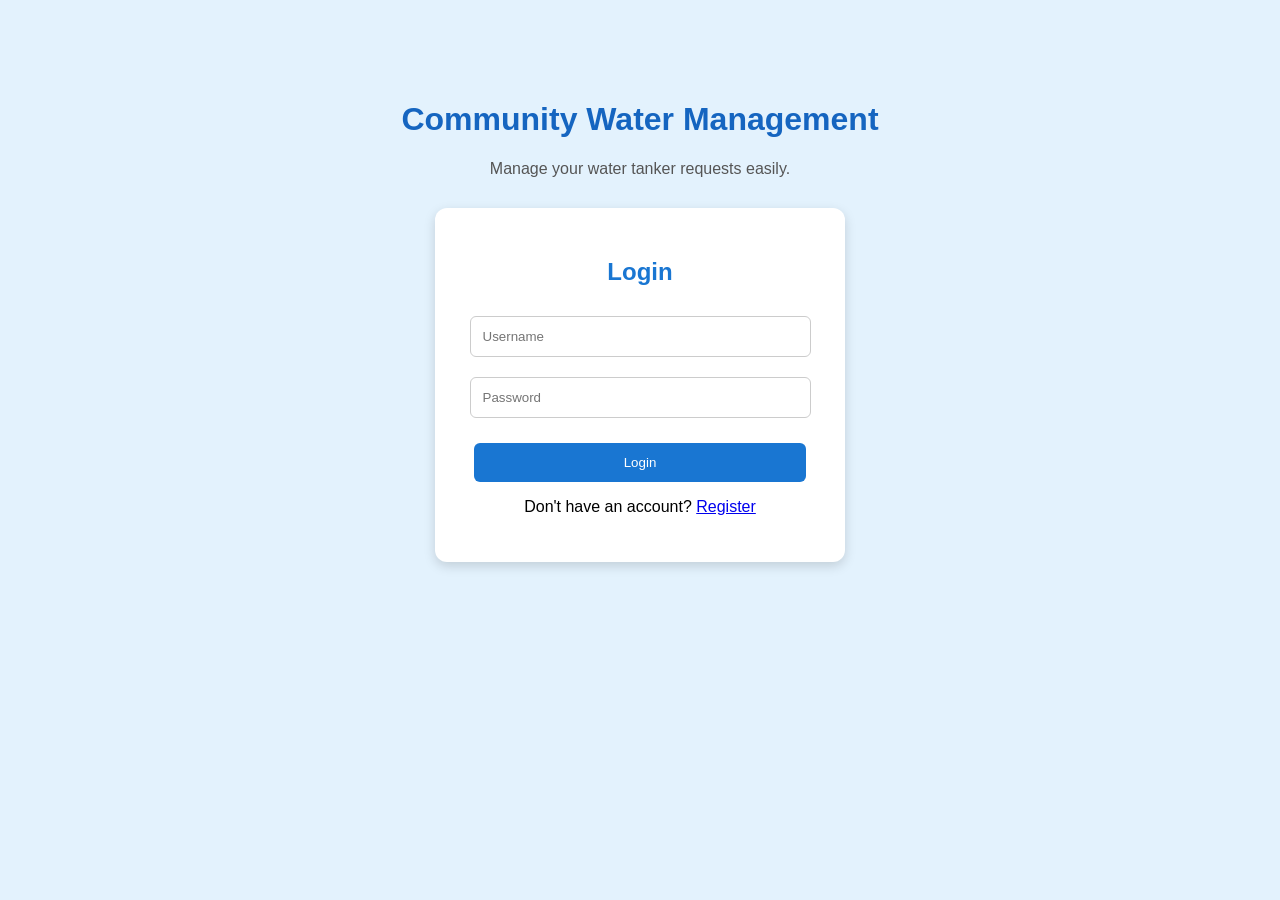
==== index.html @ 53c3ad35 "Initialize project setup" ====
<!DOCTYPE html>
<html>
<head>
    <title>Community Water Management</title>
    <link rel="stylesheet" href="style.css">
</head>

<body>

    <div class="container">
        <h1>Community Water Management</h1>
        <p>Manage your water tanker requests easily.</p>

        <div class="login-box">
            <h2>Login</h2>

            <input type="text" id="username" placeholder="Username">
            <input type="password" id="password" placeholder="Password">

            <button onclick="login()">Login</button>

            <p id="message"></p>
            <p>
    Don't have an account?
    <a href="register.html">Register</a>
</p>
        </div>
    </div>

    <script src="script.js"></script>

</body>
</html>
---- style.css ----
body {
    font-family: Arial, sans-serif;
    background-color: #e3f2fd;
    margin: 0;
    padding: 0;
}

.container {
    text-align: center;
    padding-top: 80px;
}

h1 {
    color: #1565c0;
}

.container > p {
    color: #555;
}

.login-box {
    background-color: white;
    width: 350px;
    margin: 30px auto;
    padding: 30px;
    border-radius: 12px;
    box-shadow: 0 4px 12px rgba(0, 0, 0, 0.15);
}

.login-box h2 {
    color: #1976d2;
}

input {
    width: 90%;
    padding: 12px;
    margin: 10px 0;
    border: 1px solid #ccc;
    border-radius: 6px;
}

button {
    width: 95%;
    padding: 12px;
    margin-top: 15px;
    background-color: #1976d2;
    color: white;
    border: none;
    border-radius: 6px;
    cursor: pointer;
}

button:hover {
    background-color: #0d47a1;
}

#message {
    margin-top: 15px;
    font-weight: bold;
}

/* Dashboard */

.dashboard {
    max-width: 900px;
    margin: 0 auto;
    padding: 50px 20px;
    text-align: center;
}

.dashboard h1 {
    margin-bottom: 10px;
}

.dashboard > p {
    color: #555;
    margin-bottom: 35px;
}

.dashboard-box {
    background-color: white;
    padding: 25px;
    margin: 20px auto;
    border-radius: 12px;
    box-shadow: 0 4px 12px rgba(0, 0, 0, 0.12);
    max-width: 600px;
}

.dashboard-box h2 {
    color: #1976d2;
}

.dashboard-box p {
    color: #555;
}

.dashboard-box button {
    max-width: 300px;
}

/* Tanker Request Page */

.request-container {
    max-width: 700px;
    margin: 0 auto;
    padding: 50px 20px;
    text-align: center;
}

.request-container h1 {
    margin-bottom: 10px;
}

.request-container > p {
    color: #555;
    margin-bottom: 30px;
}

.request-box {
    background-color: white;
    padding: 30px;
    border-radius: 12px;
    box-shadow: 0 4px 12px rgba(0, 0, 0, 0.12);
    text-align: left;
}

.request-box label {
    display: block;
    margin-top: 18px;
    margin-bottom: 8px;
    font-weight: bold;
}

.request-box input,
.request-box select,
.request-box textarea {
    width: 100%;
    padding: 12px;
    border: 1px solid #ccc;
    border-radius: 6px;
    box-sizing: border-box;
    font-size: 15px;
}

.request-box textarea {
    height: 100px;
    resize: vertical;
}

.request-box button {
    display: block;
    width: 100%;
    margin-top: 25px;
}

#request-message {
    text-align: center;
    font-weight: bold;
    margin-top: 20px;
}

/* Borewell Water Level */

.water-level-bar {
    width: 100%;
    height: 25px;
    background-color: #e0e0e0;
    border-radius: 12px;
    overflow: hidden;
    margin: 20px 0;
}

.water-level-fill {
    width: 68%;
    height: 100%;
    background-color: #1976d2;
    border-radius: 12px;
}

@media (max-width: 600px) {

    .container {
        padding: 40px 15px;
    }

    .login-box {
        width: auto;
        margin: 25px 10px;
        padding: 25px 20px;
    }

    .dashboard {
        padding: 35px 15px;
    }

    .dashboard-box {
        padding: 20px;
        margin: 15px auto;
    }

    .request-container {
        padding: 35px 15px;
    }

    .request-box {
        padding: 20px;
    }

    input {
        width: 100%;
        box-sizing: border-box;
    }

    button {
        width: 100%;
    }

    .dashboard-box button {
        max-width: none;
    }

    h1 {
        font-size: 28px;
    }

    .dashboard h1,
    .request-container h1 {
        font-size: 28px;
    }
}
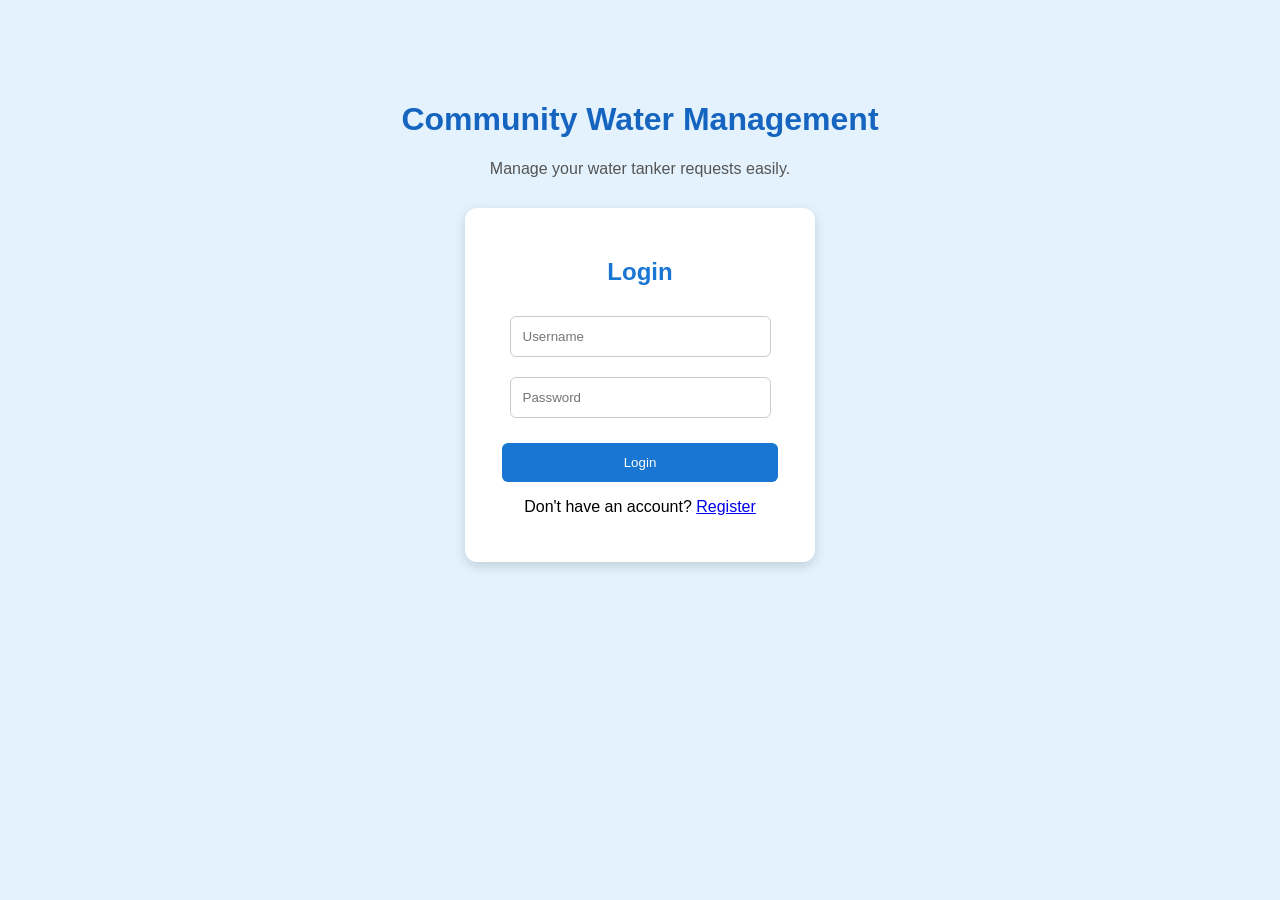
==== commit 1aa55619: "Improve mobile layout" ====
--- a/index.html
+++ b/index.html
@@ -2,6 +2,7 @@
 <html>
 <head>
     <title>Community Water Management</title>
+    <meta name="viewport" content="width=device-width, initial-scale=1.0">
     <link rel="stylesheet" href="style.css">
 </head>
 
--- a/style.css
+++ b/style.css
@@ -1,3 +1,6 @@
+* {
+    box-sizing: border-box;
+}
 body {
     font-family: Arial, sans-serif;
     background-color: #e3f2fd;
@@ -20,7 +23,8 @@
 
 .login-box {
     background-color: white;
-    width: 350px;
+    width: 100%;
+    max-width: 350px;
     margin: 30px auto;
     padding: 30px;
     border-radius: 12px;
@@ -101,6 +105,7 @@
 /* Tanker Request Page */
 
 .request-container {
+    width: 100%;
     max-width: 700px;
     margin: 0 auto;
     padding: 50px 20px;
